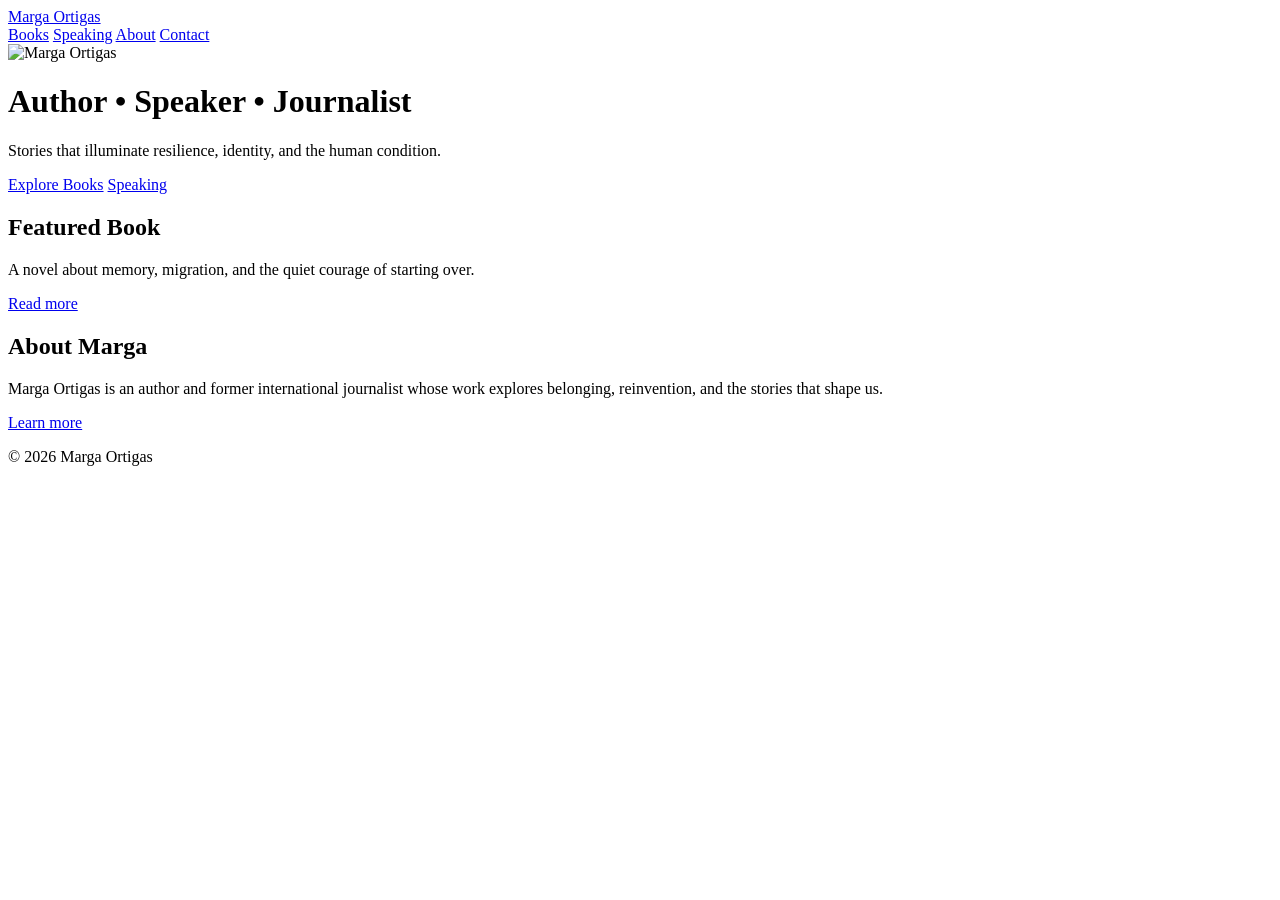
==== index.html @ 980573cf "Add files via upload" ====
<!DOCTYPE html>
<html lang="en">
<head>
    <meta charset="UTF-8">
    <title>Marga Ortigas — Author & Speaker</title>
    <meta name="viewport" content="width=device-width, initial-scale=1">
    <link rel="stylesheet" href="css/style.css">
</head>

<body>

<!-- Navigation -->
<nav class="nav">
    <div class="nav-container">
        <a href="index.html" class="logo">Marga Ortigas</a>
        <div class="nav-links">
            <a href="books.html">Books</a>
            <a href="speaking.html">Speaking</a>
            <a href="about.html">About</a>
            <a href="contact.html">Contact</a>
        </div>
    </div>
</nav>

<!-- Hero Section -->
<header class="hero">
    <img src="images/marga.jpg" class="hero-img" alt="Marga Ortigas">
    <h1>Author • Speaker • Journalist</h1>
    <p class="tagline">Stories that illuminate resilience, identity, and the human condition.</p>

    <div class="cta-buttons">
        <a href="books.html" class="btn">Explore Books</a>
        <a href="speaking.html" class="btn">Speaking</a>
    </div>
</header>

<!-- Featured Book -->
<section class="featured-book">
    <h2>Featured Book</h2>
    <p>A novel about memory, migration, and the quiet courage of starting over.</p>
    <a href="books.html" class="link">Read more</a>
</section>

<!-- About Preview -->
<section class="about-preview">
    <h2>About Marga</h2>
    <p>Marga Ortigas is an author and former international journalist whose work explores belonging, reinvention, and the stories that shape us.</p>
    <a href="about.html" class="link">Learn more</a>
</section>

<!-- Footer -->
<footer>
    <p>© 2026 Marga Ortigas</p>
</footer>

</body>
</html>
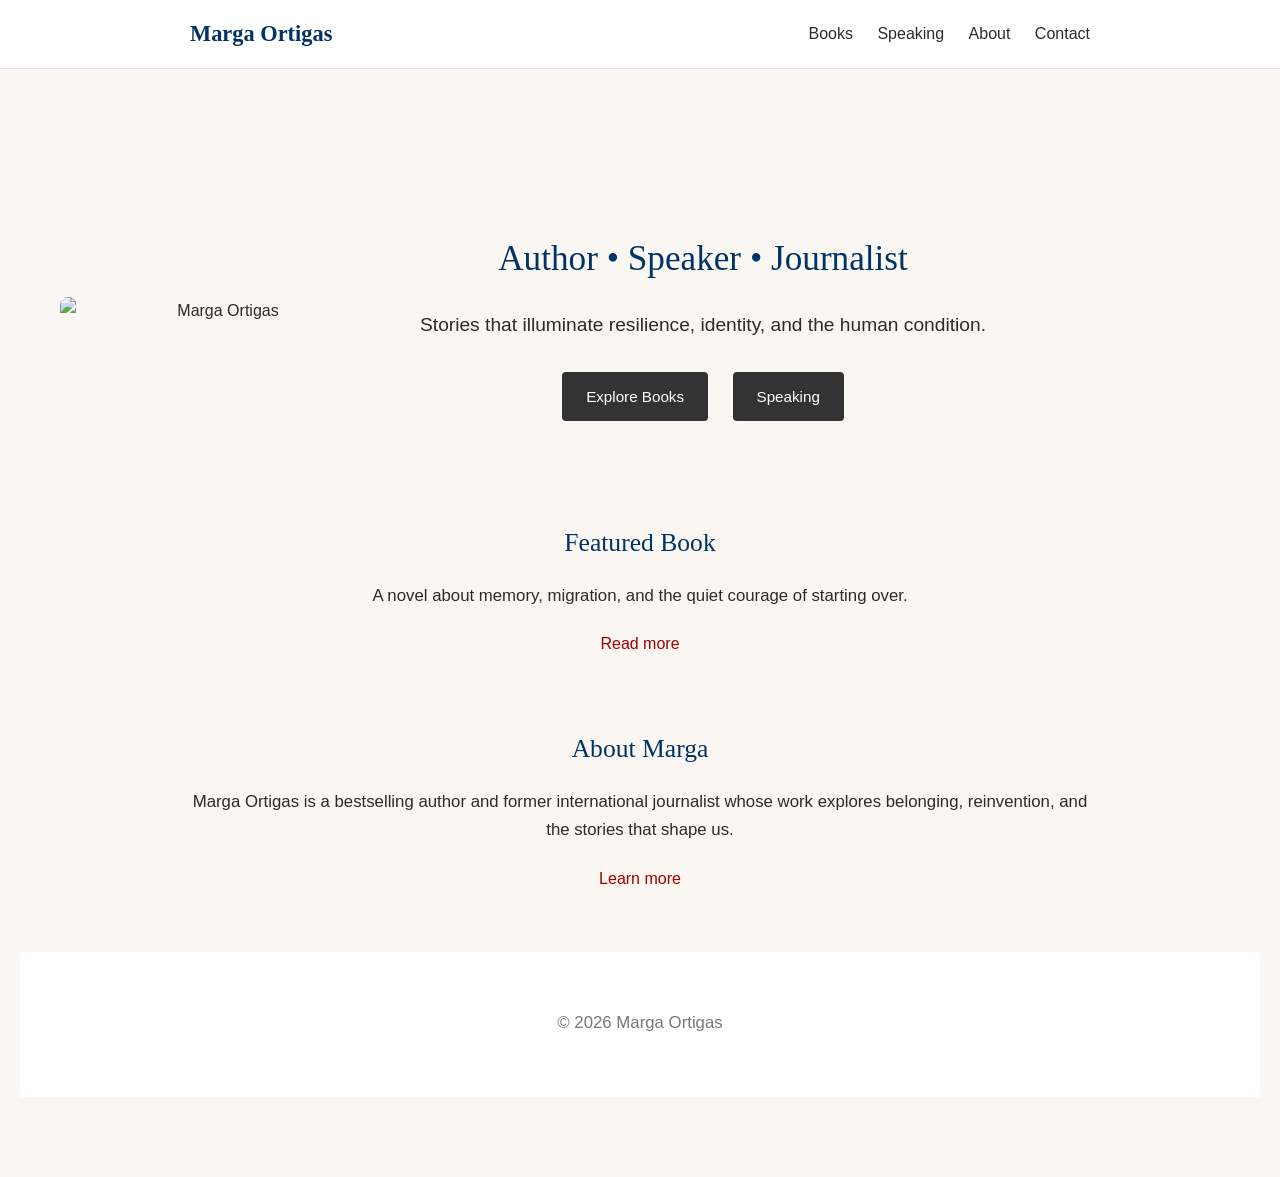
==== commit 76e28517: "Update index.html" ====
--- a/index.html
+++ b/index.html
@@ -23,15 +23,23 @@
 </nav>
 
 <!-- Hero Section -->
-<header class="hero">
-    <img src="images/marga.jpg" class="hero-img" alt="Marga Ortigas">
+<header class="hero"><header class="hero" style="display:flex; align-items:center; gap:40px; padding:40px;">
+  
+  <!-- LEFT: Photo -->
+  <img src="images/marga.png" alt="Marga Ortigas" 
+       style="width:320px; border-radius:8px;">
+
+  <!-- RIGHT: Text -->
+  <div>
     <h1>Author • Speaker • Journalist</h1>
     <p class="tagline">Stories that illuminate resilience, identity, and the human condition.</p>
 
     <div class="cta-buttons">
-        <a href="books.html" class="btn">Explore Books</a>
-        <a href="speaking.html" class="btn">Speaking</a>
+      <a href="books.html" class="btn">Explore Books</a>
+      <a href="speaking.html" class="btn">Speaking</a>
     </div>
+  </div>
+
 </header>
 
 <!-- Featured Book -->
@@ -44,7 +52,7 @@
 <!-- About Preview -->
 <section class="about-preview">
     <h2>About Marga</h2>
-    <p>Marga Ortigas is an author and former international journalist whose work explores belonging, reinvention, and the stories that shape us.</p>
+    <p>Marga Ortigas is a bestselling author and former international journalist whose work explores belonging, reinvention, and the stories that shape us.</p>
     <a href="about.html" class="link">Learn more</a>
 </section>
 
--- a/css/style.css
+++ b/css/style.css
@@ -0,0 +1,232 @@
+/* ------------------------------
+   GLOBAL STYLES
+--------------------------------*/
+
+body {
+    margin: 0;
+    padding: 0;
+    font-family: "Inter", sans-serif;
+    background: #f7f5f2;
+    color: #333;
+    line-height: 1.6;
+}
+
+h1, h2, h3 {
+    font-family: "Playfair Display", serif;
+    margin: 0 0 20px 0;
+    font-weight: 400;
+}
+
+a {
+    text-decoration: none;
+    color: inherit;
+}
+
+/* ------------------------------
+   NAVIGATION
+--------------------------------*/
+
+.nav {
+    background: #fff;
+    border-bottom: 1px solid #eee;
+    padding: 20px 0;
+}
+
+.nav-container {
+    max-width: 1100px;
+    margin: auto;
+    display: flex;
+    justify-content: space-between;
+    align-items: center;
+    padding: 0 20px;
+}
+
+.logo {
+    font-family: "Playfair Display", serif;
+    font-size: 1.4rem;
+    font-weight: 600;
+}
+
+.nav-links a {
+    margin-left: 20px;
+    font-size: 0.95rem;
+    color: #444;
+}
+
+.nav-links a:hover {
+    color: #a00000;
+}
+
+/* ------------------------------
+   HERO SECTION
+--------------------------------*/
+
+.hero {
+    text-align: center;
+    padding: 80px 20px;
+}
+
+.hero-img {
+    width: 180px;
+    height: 180px;
+    object-fit: cover;
+    border-radius: 50%;
+    margin-bottom: 20px;
+}
+
+.tagline {
+    font-size: 1.2rem;
+    margin: 20px 0;
+    max-width: 600px;
+    margin-left: auto;
+    margin-right: auto;
+}
+
+.cta-buttons .btn {
+    display: inline-block;
+    padding: 12px 24px;
+    margin: 10px;
+    background: #333;
+    color: #fff;
+    border-radius: 4px;
+    font-size: 0.95rem;
+}
+
+.cta-buttons .btn:hover {
+    background: #a00000;
+}
+
+/* ------------------------------
+   SECTIONS
+--------------------------------*/
+
+section {
+    max-width: 800px;
+    margin: 60px auto;
+    padding: 0 20px;
+}
+
+.link {
+    color: #a00000;
+    font-weight: 500;
+}
+
+.link:hover {
+    text-decoration: underline;
+}
+/* --------------------------------------------------
+   GLOBAL TYPOGRAPHY
+-------------------------------------------------- */
+
+@import url('https://fonts.googleapis.com/css2?family=Lora:wght@400;600&family=Inter:wght@300;400;600&display=swap');
+
+body {
+    font-family: 'Inter', sans-serif;
+    background-color: #faf7f2;   /* warm neutral */
+    color: #2b2b2b;              /* deep readable grey */
+    margin: 0;
+    padding: 0;
+    line-height: 1.7;
+}
+
+/* Headings */
+h1, h2, h3 {
+    font-family: 'Lora', serif;  /* literary, elegant */
+    color: #003366;              /* deep blue accent */
+    margin-bottom: 10px;
+}
+
+h1 {
+    font-size: 2.2rem;
+    margin-top: 40px;
+}
+
+h2 {
+    font-size: 1.6rem;
+    margin-top: 30px;
+}
+
+h3 {
+    font-size: 1.3rem;
+}
+
+/* Paragraphs */
+p {
+    font-size: 1.05rem;
+    margin-bottom: 20px;
+}
+
+/* Links */
+a {
+    color: #0066cc;              /* modern blue */
+    text-decoration: none;
+}
+
+a:hover {
+    text-decoration: underline;
+}
+
+/* --------------------------------------------------
+   NAVIGATION
+-------------------------------------------------- */
+
+.nav {
+    background-color: #ffffff;
+    border-bottom: 1px solid #ddd;
+    padding: 15px 0;
+}
+
+.nav-container {
+    max-width: 900px;
+    margin: auto;
+    display: flex;
+    justify-content: space-between;
+    align-items: center;
+}
+
+.logo {
+    font-family: 'Lora', serif;
+    font-size: 1.4rem;
+    font-weight: 600;
+    color: #003366;
+}
+
+.nav-links a {
+    margin-left: 20px;
+    font-size: 1rem;
+    color: #2b2b2b;
+}
+
+/* --------------------------------------------------
+   PAGE LAYOUT
+-------------------------------------------------- */
+
+section {
+    max-width: 900px;
+    margin: auto;
+    padding: 20px;
+}
+
+/* --------------------------------------------------
+   FOOTER
+-------------------------------------------------- */
+
+footer {
+    text-align: center;
+    padding: 30px 0;
+    margin-top: 40px;
+    background-color: #ffffff;
+    color: #666;
+    font-size: 0.9rem;
+}
+
+/* ------------------------------
+   FOOTER
+--------------------------------*/
+
+footer {
+    text-align: center;
+    padding: 40px;
+    font-size: 0.9rem;
+    color: #777;
+}
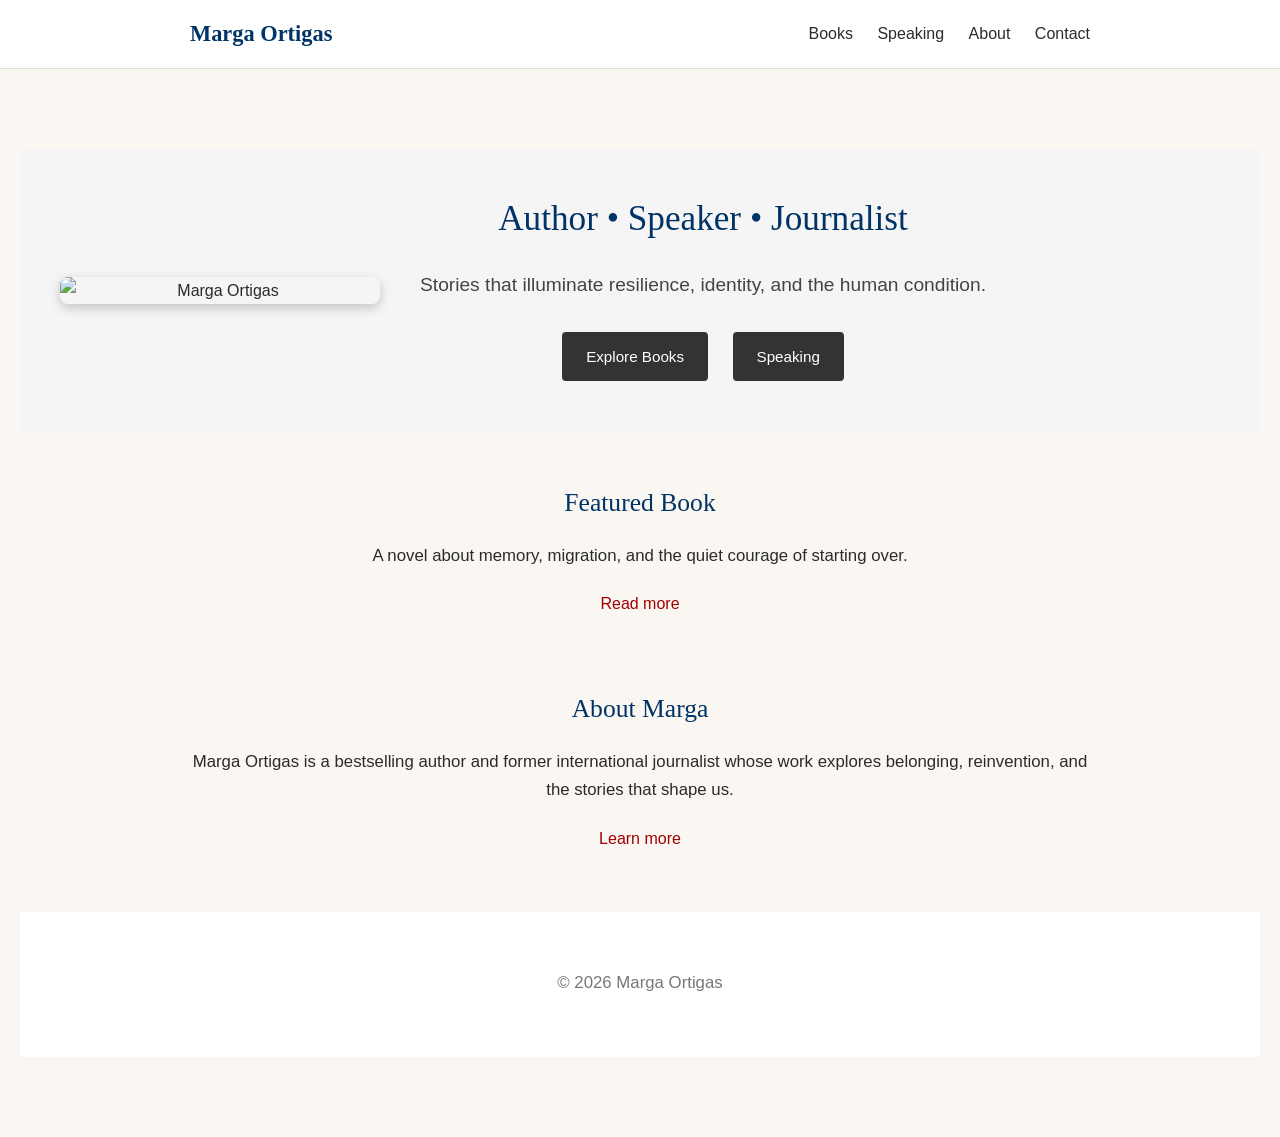
==== commit f6338e1f: "Update index.html" ====
--- a/index.html
+++ b/index.html
@@ -23,18 +23,18 @@
 </nav>
 
 <!-- Hero Section -->
-<header class="hero"><header class="hero" style="display:flex; align-items:center; gap:40px; padding:40px;">
+<header class="hero"><header class="hero" style="display:flex; align-items:center; gap:40px; padding:40px; background-color:#f5f5f5;">
   
   <!-- LEFT: Photo -->
   <img src="images/marga.png" alt="Marga Ortigas" 
-       style="width:320px; border-radius:8px;">
+       style="width:320px; border-radius:8px; box-shadow:0 4px 12px rgba(0,0,0,0.2);">
 
   <!-- RIGHT: Text -->
   <div>
-    <h1>Author • Speaker • Journalist</h1>
-    <p class="tagline">Stories that illuminate resilience, identity, and the human condition.</p>
+    <h1 style="margin-top:0;">Author • Speaker • Journalist</h1>
+    <p class="tagline" style="font-size:1.2em; color:#444;">Stories that illuminate resilience, identity, and the human condition.</p>
 
-    <div class="cta-buttons">
+    <div class="cta-buttons" style="margin-top:20px;">
       <a href="books.html" class="btn">Explore Books</a>
       <a href="speaking.html" class="btn">Speaking</a>
     </div>
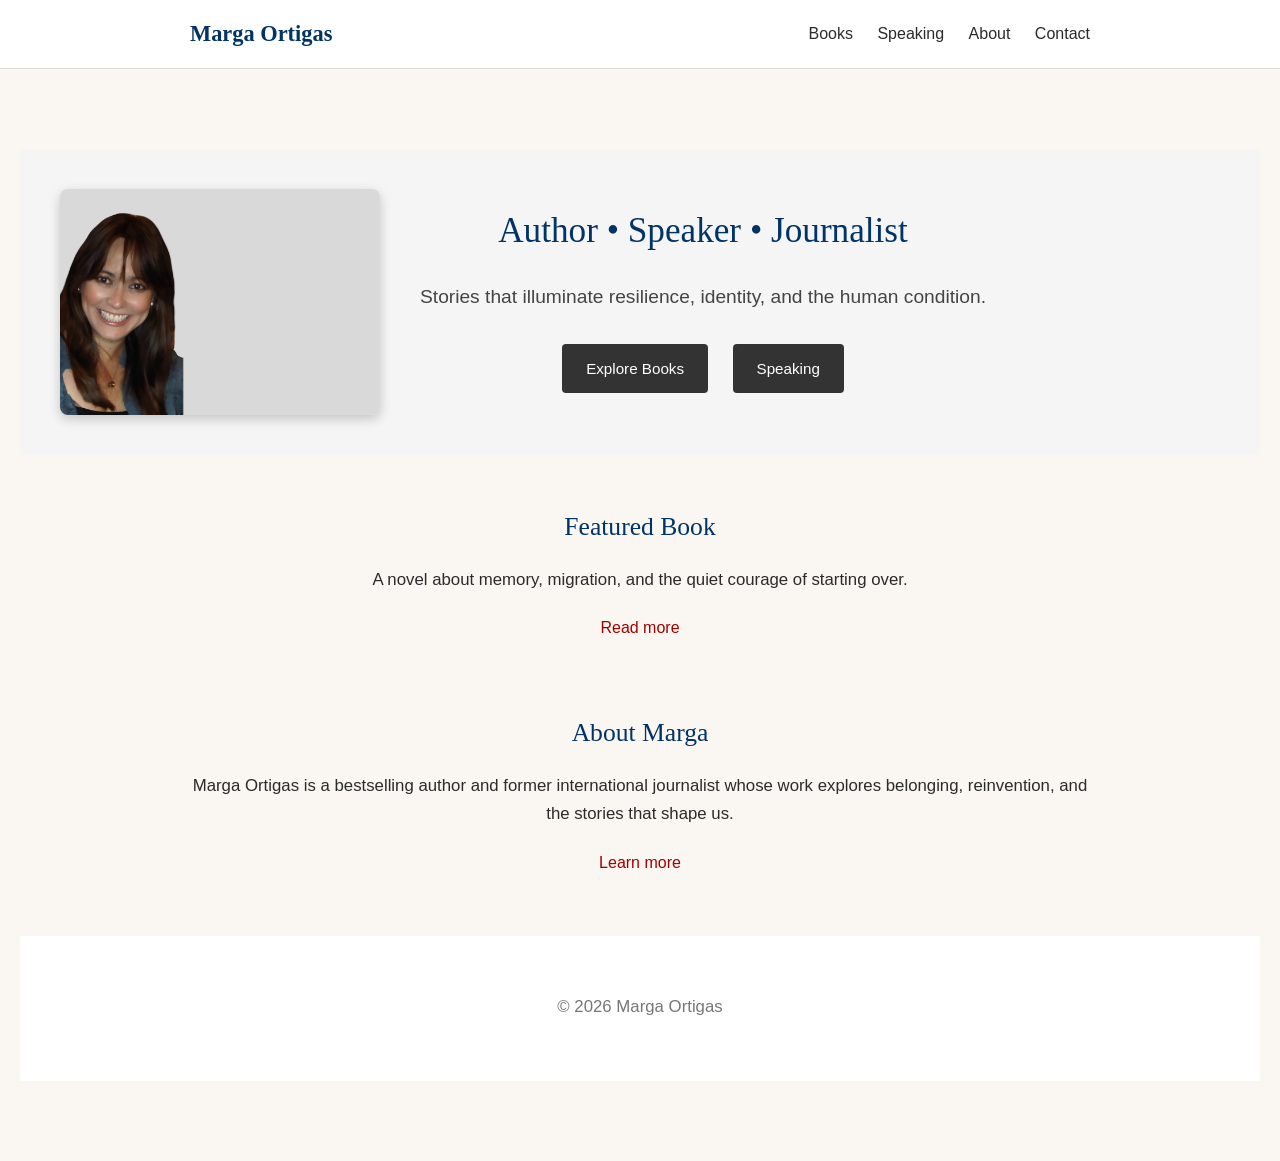
==== commit 31907849: "Update index.html" ====
--- a/index.html
+++ b/index.html
@@ -26,7 +26,7 @@
 <header class="hero"><header class="hero" style="display:flex; align-items:center; gap:40px; padding:40px; background-color:#f5f5f5;">
   
   <!-- LEFT: Photo -->
-  <img src="images/marga.png" alt="Marga Ortigas" 
+  <img src="marga.jpg" alt="Marga Ortigas" 
        style="width:320px; border-radius:8px; box-shadow:0 4px 12px rgba(0,0,0,0.2);">
 
   <!-- RIGHT: Text -->
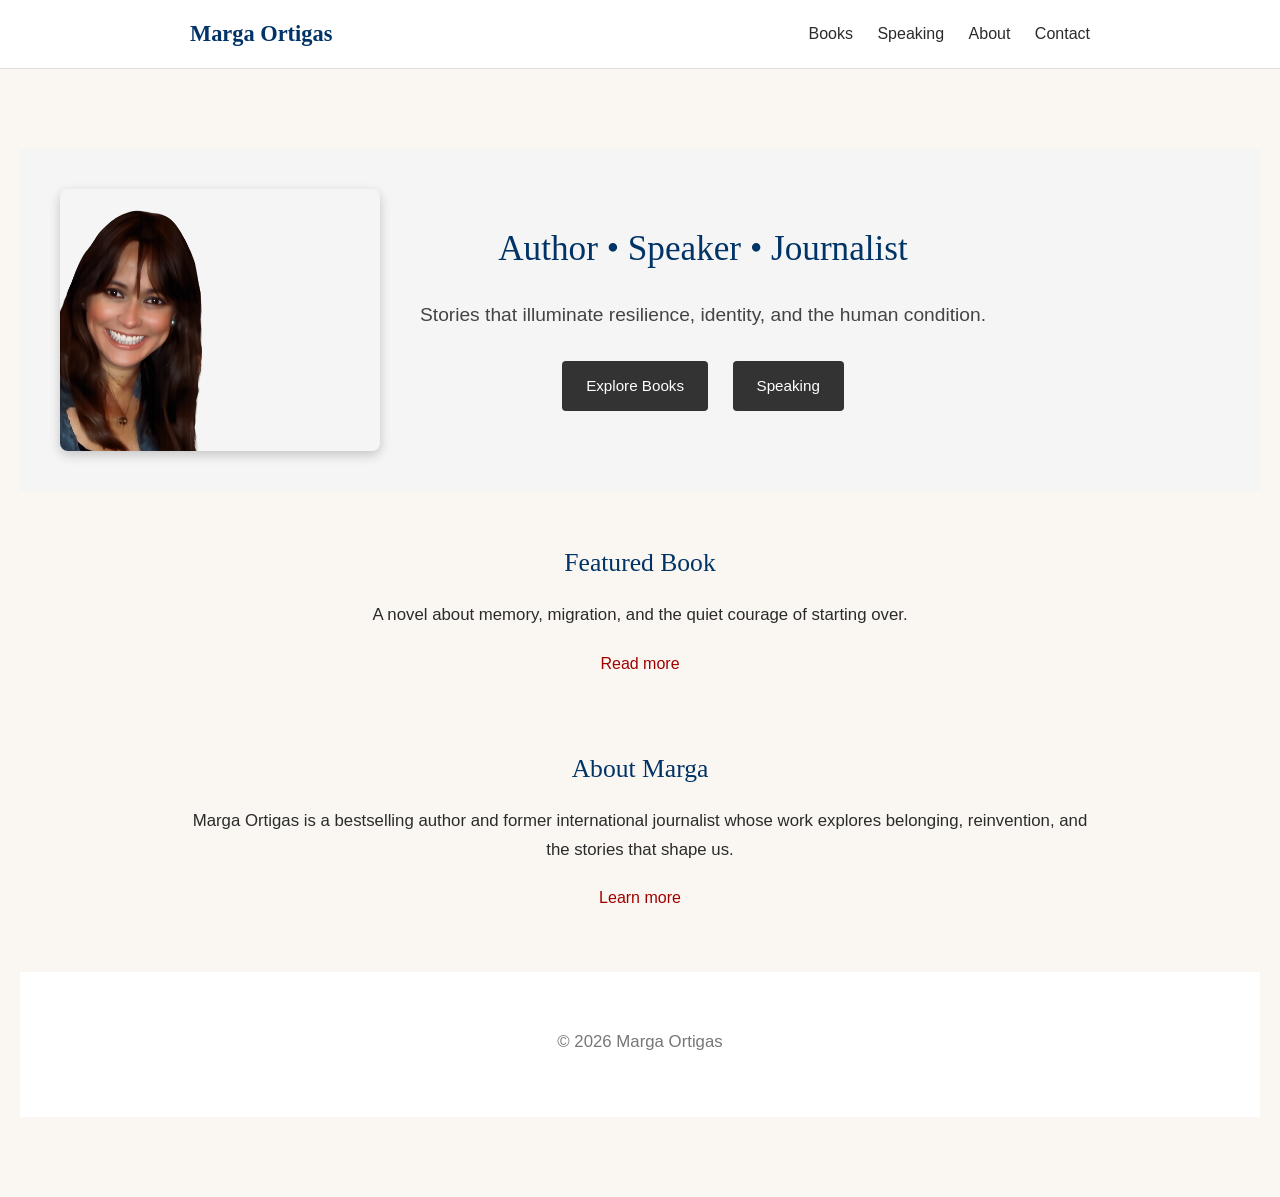
==== commit 046a2eae: "Update index.html" ====
--- a/index.html
+++ b/index.html
@@ -26,7 +26,7 @@
 <header class="hero"><header class="hero" style="display:flex; align-items:center; gap:40px; padding:40px; background-color:#f5f5f5;">
   
   <!-- LEFT: Photo -->
-  <img src="marga.jpg" alt="Marga Ortigas" 
+  <img src="marga.png" alt="Marga Ortigas" 
        style="width:320px; border-radius:8px; box-shadow:0 4px 12px rgba(0,0,0,0.2);">
 
   <!-- RIGHT: Text -->
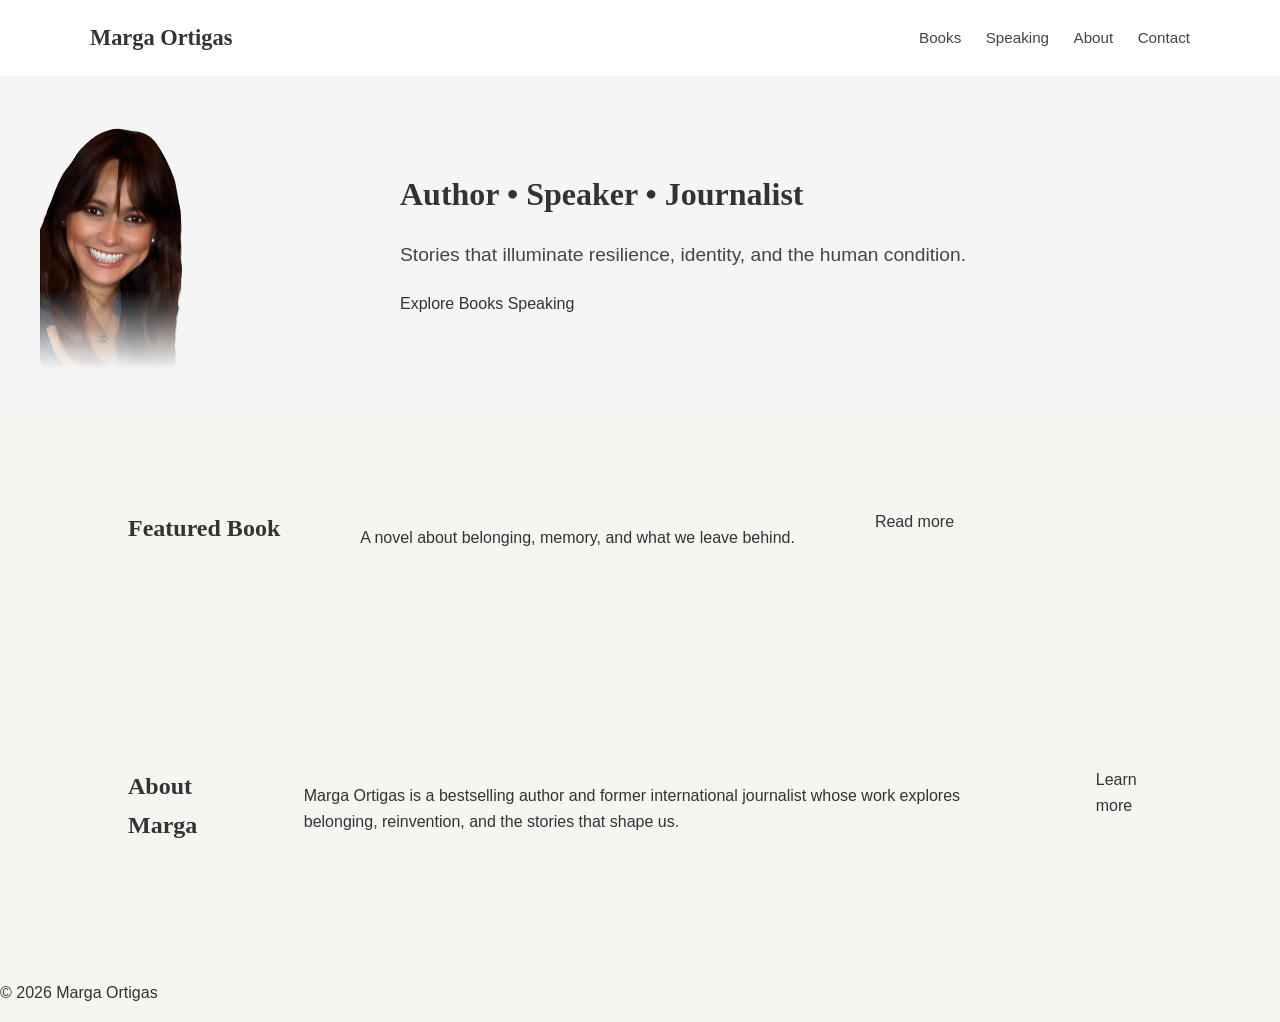
==== commit c8e0ab5c: "Update index.html" ====
--- a/index.html
+++ b/index.html
@@ -45,7 +45,7 @@
 <!-- Featured Book -->
 <section class="featured-book">
     <h2>Featured Book</h2>
-    <p>A novel about memory, migration, and the quiet courage of starting over.</p>
+    <p>A novel about belonging, memory, and what we leave behind.</p>
     <a href="books.html" class="link">Read more</a>
 </section>
 
--- a/css/style.css
+++ b/css/style.css
@@ -1,232 +1,95 @@
-/* ------------------------------
-   GLOBAL STYLES
---------------------------------*/
+/* ------------------------------ GLOBAL STYLES --------------------------------*/
 
 body {
-    margin: 0;
-    padding: 0;
-    font-family: "Inter", sans-serif;
-    background: #f7f5f2;
-    color: #333;
-    line-height: 1.6;
+  margin: 0;
+  padding: 0;
+  font-family: "Inter", sans-serif;
+  background: #f7f5f2;   /* your current colour */
+  color: #333;
+  line-height: 1.6;
 }
 
 h1, h2, h3 {
-    font-family: "Playfair Display", serif;
-    margin: 0 0 20px 0;
-    font-weight: 400;
+  font-family: "Playfair Display", serif;
+  margin: 0 0 20px 0;
+  font-weight: 700;
 }
 
 a {
-    text-decoration: none;
-    color: inherit;
+  text-decoration: none;
+  color: inherit;
 }
 
-/* ------------------------------
-   NAVIGATION
---------------------------------*/
+/* ------------------------------ NAVIGATION --------------------------------*/
 
 .nav {
-    background: #fff;
-    border-bottom: 1px solid #eee;
-    padding: 20px 0;
+  background: #fff;
+  border-bottom: 1px solid #eee;
+  padding: 20px 0;
 }
 
 .nav-container {
-    max-width: 1100px;
-    margin: auto;
-    display: flex;
-    justify-content: space-between;
-    align-items: center;
-    padding: 0 20px;
+  max-width: 1100px;
+  margin: auto;
+  display: flex;
+  justify-content: space-between;
+  align-items: center;
+  padding: 0 20px;
 }
 
 .logo {
-    font-family: "Playfair Display", serif;
-    font-size: 1.4rem;
-    font-weight: 600;
+  font-family: "Playfair Display", serif;
+  font-size: 1.4rem;
+  font-weight: 600;
 }
 
 .nav-links a {
-    margin-left: 20px;
-    font-size: 0.95rem;
-    color: #444;
+  margin-left: 20px;
+  font-size: 0.95rem;
+  color: #444;
 }
 
 .nav-links a:hover {
-    color: #a00000;
+  color: #a00000;
 }
 
-/* ------------------------------
-   HERO SECTION
---------------------------------*/
+/* ------------------------------ HERO SECTION --------------------------------*/
 
-.hero {
-    text-align: center;
-    padding: 80px 20px;
+section {
+  display: flex;
+  align-items: flex-start;
+  gap: 80px;
+  padding: 100px 10%;
 }
 
-.hero-img {
-    width: 180px;
-    height: 180px;
-    object-fit: cover;
-    border-radius: 50%;
-    margin-bottom: 20px;
+/* ------------------------------ IMAGE --------------------------------*/
+
+img {
+  width: 420px;
+  object-fit: contain;
+  background: transparent;
+  box-shadow: none;
+  border-radius: 0;
+  margin-top: -10px;
+
+  /* --- soft artistic fade --- */
+  -webkit-mask-image: linear-gradient(
+    to bottom,
+    rgba(0,0,0,1) 70%,
+    rgba(0,0,0,0) 100%
+  );
+  mask-image: linear-gradient(
+    to bottom,
+    rgba(0,0,0,1) 70%,
+    rgba(0,0,0,0) 100%
+  );
 }
 
-.tagline {
-    font-size: 1.2rem;
-    margin: 20px 0;
-    max-width: 600px;
-    margin-left: auto;
-    margin-right: auto;
+/* ------------------------------ TEXT BLOCK --------------------------------*/
+
+.text-block {
+  max-width: 650px;
+  font-size: 1.15rem;
+  line-height: 1.6;
+  padding-top: 20px
 }
-
-.cta-buttons .btn {
-    display: inline-block;
-    padding: 12px 24px;
-    margin: 10px;
-    background: #333;
-    color: #fff;
-    border-radius: 4px;
-    font-size: 0.95rem;
-}
-
-.cta-buttons .btn:hover {
-    background: #a00000;
-}
-
-/* ------------------------------
-   SECTIONS
---------------------------------*/
-
-section {
-    max-width: 800px;
-    margin: 60px auto;
-    padding: 0 20px;
-}
-
-.link {
-    color: #a00000;
-    font-weight: 500;
-}
-
-.link:hover {
-    text-decoration: underline;
-}
-/* --------------------------------------------------
-   GLOBAL TYPOGRAPHY
--------------------------------------------------- */
-
-@import url('https://fonts.googleapis.com/css2?family=Lora:wght@400;600&family=Inter:wght@300;400;600&display=swap');
-
-body {
-    font-family: 'Inter', sans-serif;
-    background-color: #faf7f2;   /* warm neutral */
-    color: #2b2b2b;              /* deep readable grey */
-    margin: 0;
-    padding: 0;
-    line-height: 1.7;
-}
-
-/* Headings */
-h1, h2, h3 {
-    font-family: 'Lora', serif;  /* literary, elegant */
-    color: #003366;              /* deep blue accent */
-    margin-bottom: 10px;
-}
-
-h1 {
-    font-size: 2.2rem;
-    margin-top: 40px;
-}
-
-h2 {
-    font-size: 1.6rem;
-    margin-top: 30px;
-}
-
-h3 {
-    font-size: 1.3rem;
-}
-
-/* Paragraphs */
-p {
-    font-size: 1.05rem;
-    margin-bottom: 20px;
-}
-
-/* Links */
-a {
-    color: #0066cc;              /* modern blue */
-    text-decoration: none;
-}
-
-a:hover {
-    text-decoration: underline;
-}
-
-/* --------------------------------------------------
-   NAVIGATION
--------------------------------------------------- */
-
-.nav {
-    background-color: #ffffff;
-    border-bottom: 1px solid #ddd;
-    padding: 15px 0;
-}
-
-.nav-container {
-    max-width: 900px;
-    margin: auto;
-    display: flex;
-    justify-content: space-between;
-    align-items: center;
-}
-
-.logo {
-    font-family: 'Lora', serif;
-    font-size: 1.4rem;
-    font-weight: 600;
-    color: #003366;
-}
-
-.nav-links a {
-    margin-left: 20px;
-    font-size: 1rem;
-    color: #2b2b2b;
-}
-
-/* --------------------------------------------------
-   PAGE LAYOUT
--------------------------------------------------- */
-
-section {
-    max-width: 900px;
-    margin: auto;
-    padding: 20px;
-}
-
-/* --------------------------------------------------
-   FOOTER
--------------------------------------------------- */
-
-footer {
-    text-align: center;
-    padding: 30px 0;
-    margin-top: 40px;
-    background-color: #ffffff;
-    color: #666;
-    font-size: 0.9rem;
-}
-
-/* ------------------------------
-   FOOTER
---------------------------------*/
-
-footer {
-    text-align: center;
-    padding: 40px;
-    font-size: 0.9rem;
-    color: #777;
-}
